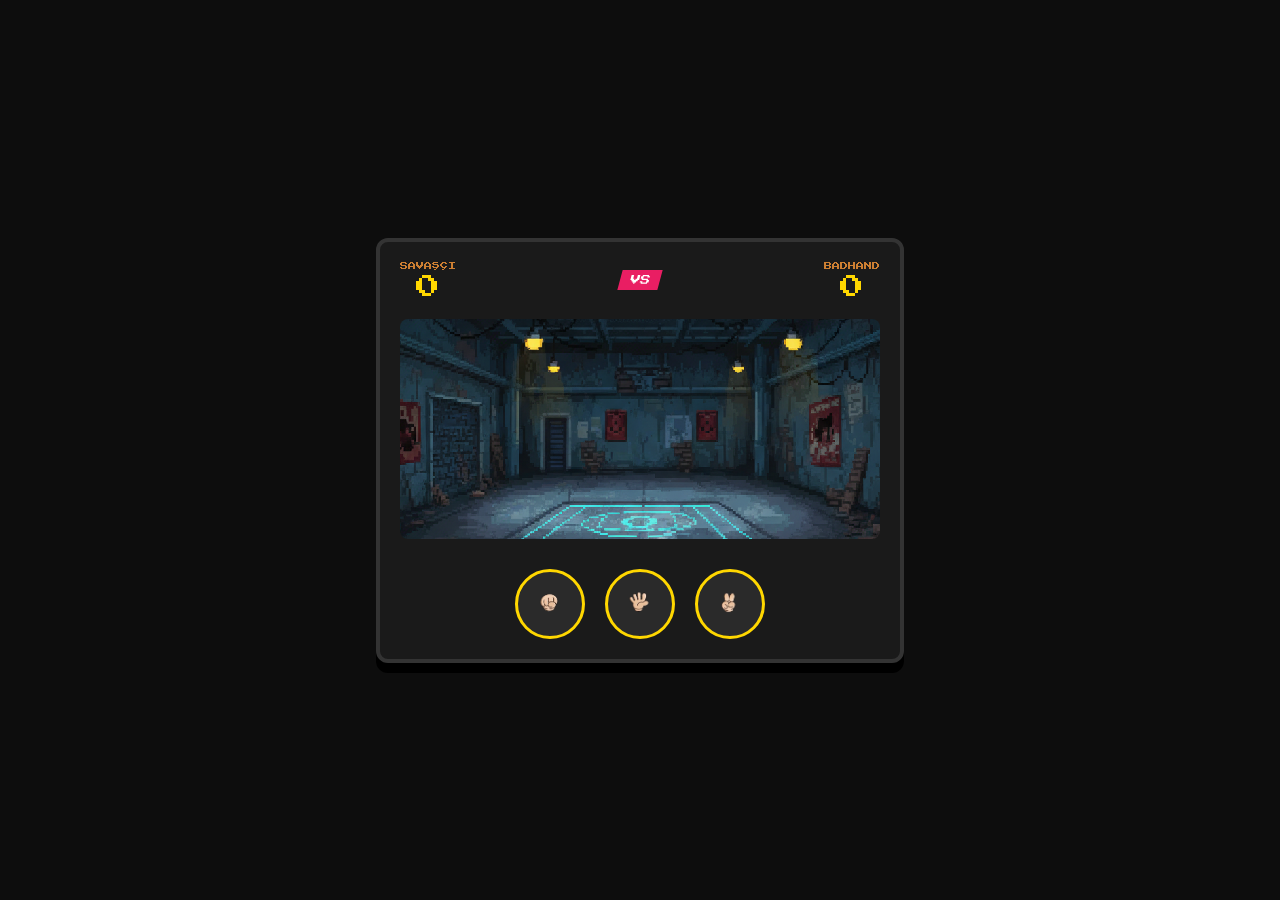
==== games/004tkm/index.html @ e52aca22 "Rename TKM.html to index.html" ====
<!DOCTYPE html>
<html lang="tr">
<head>
    <meta charset="UTF-8">
    <title>Pixel Duel: Dark Arena</title>
    <link href="https://fonts.googleapis.com/css2?family=Press+Start+2P&display=swap" rel="stylesheet">
    <link rel="stylesheet" href="TKM.css">
</head>
<body>
    <div class="game-container">
        <div class="header">
            <div class="score-card">
                <div id="p-name-label" class="label">SAVAŞÇI</div>
                <div id="player-score" class="score">0</div>
            </div>
            <div class="vs-badge">VS</div>
            <div class="score-card">
                <div id="b-name-label" class="label">BADHAND</div>
                <div id="bot-score" class="score">0</div>
            </div>
        </div>

        <div class="battle-arena" id="arena">
            <div id="p-spot" class="spotlight"></div>
            <div id="b-spot" class="spotlight"></div>
            
            <div class="hand-wrapper">
                <div id="player-hand" class="hand-sprite idle"></div>
                <div id="p-slash" class="slash-effect"></div>
            </div>
            
            <div class="hand-wrapper">
                <div id="bot-hand" class="hand-sprite idle"></div>
                <div id="b-slash" class="slash-effect"></div>
            </div>
        </div>

        <div class="controls">
            <button class="choice-btn" onclick="playGame('tas')" id="btn-tas"></button>
            <button class="choice-btn" onclick="playGame('kagit')" id="btn-kagit"></button>
            <button class="choice-btn" onclick="playGame('makas')" id="btn-makas"></button>
        </div>
    </div>
    <script src="TKM.js"></script>
</body>
</html>
---- games/004tkm/TKM.css ----
/* Temel Ayarlar */
body { 
    background-color: #0d0d0d; 
    color: white; 
    font-family: 'Press Start 2P', cursive; 
    display: flex; 
    justify-content: center; 
    align-items: center; 
    height: 100vh; 
    margin: 0; 
}

.game-container { 
    width: 480px; 
    background: #1a1a1a; 
    border: 4px solid #333; 
    padding: 20px; 
    border-radius: 12px; 
    box-shadow: 0 10px 0 #000; 
}

/* Arena Alanı */
.battle-arena {
    display: flex; 
    justify-content: space-around; 
    align-items: center;
    height: 220px; 
    background-image: url('images/arena.png');
    background-size: cover;
    background-position: center;
    image-rendering: pixelated;
    border-radius: 8px;
    position: relative; 
    overflow: hidden;
}

/* Spot Işığı ve Efektler */
.spotlight {
    position: absolute; top: 0; width: 150px; height: 100%;
    background: radial-gradient(circle at top, rgba(255, 255, 200, 0.4) 0%, transparent 80%);
    clip-path: polygon(25% 0, 75% 0, 100% 100%, 0 100%);
    opacity: 0; transition: opacity 0.3s; pointer-events: none; z-index: 2;
}
#p-spot { left: 40px; }
#b-spot { right: 40px; }
.show-spot { opacity: 1 !important; }

.slash-effect {
    position: absolute; top: 50%; left: 50%; width: 140%; height: 10px;
    background: #ff0000; transform: translate(-50%, -50%) rotate(-45deg) scaleX(0);
    box-shadow: 0 0 15px #f00; z-index: 10; pointer-events: none; opacity: 0;
}
.animate-slash { animation: slash-play 0.4s ease-out forwards; }
@keyframes slash-play {
    0% { transform: translate(-50%, -50%) rotate(-45deg) scaleX(0); opacity: 0; }
    20% { opacity: 1; }
    100% { transform: translate(-50%, -50%) rotate(-45deg) scaleX(1.2); opacity: 0; }
}

/* El Sprite'ları */
.hand-wrapper { position: relative; width: 128px; height: 128px; z-index: 3; }
.hand-sprite { 
    width: 100%; height: 100%; background-size: contain; 
    background-repeat: no-repeat; image-rendering: pixelated; transition: filter 0.3s;
}
#bot-hand { transform: scaleX(-1); }
.lose-fade { filter: brightness(0.3) grayscale(1); }

/* Kontroller */
.controls { display: flex; justify-content: center; gap: 20px; margin-top: 30px; }
.choice-btn {
    width: 70px; height: 70px; border: 3px solid #FFD700; background-color: #2a2a2a;
    background-size: 70%; background-position: center; background-repeat: no-repeat;
    cursor: pointer; transition: 0.2s; border-radius: 50%; /* Daha yuvarlak butonlar */
}
#btn-tas { background-image: url('images/BT.png'); }
#btn-kagit { background-image: url('images/BK.png'); }
#btn-makas { background-image: url('images/BM.png'); }

.choice-btn:hover { transform: scale(1.1); box-shadow: 0 0 15px rgba(255, 215, 0, 0.4); }

/* Üst Panel */
.header { display: flex; justify-content: space-between; margin-bottom: 20px; }
.score-card { text-align: center; }
.label { font-size: 8px; color: #CD7F32; margin-bottom: 5px; } /* Bronze tonu */
.score { font-size: 24px; color: #ffd700; }
.vs-badge { background: #e91e63; padding: 5px 10px; font-size: 10px; align-self: center; transform: skewX(-15deg); }

/* Animasyon Tanımları */
.idle { animation: idle-seq 3s infinite steps(1); }
@keyframes idle-seq {
    0%, 15%, 31%, 46%, 62%, 92%, 100% { background-image: url('images/1.png'); }
    8%, 38%, 54% { background-image: url('images/2.png'); }
    23%, 69%, 85% { background-image: url('images/3.png'); }
    42% { background-image: url('images/4.png'); }
    77% { background-image: url('images/5.png'); }
}
.tas-anim { background-image: url('images/got1.png') !important; }
.kagit-anim { background-image: url('images/gok1.png') !important; }
.makas-anim { background-image: url('images/gom1.png') !important; }
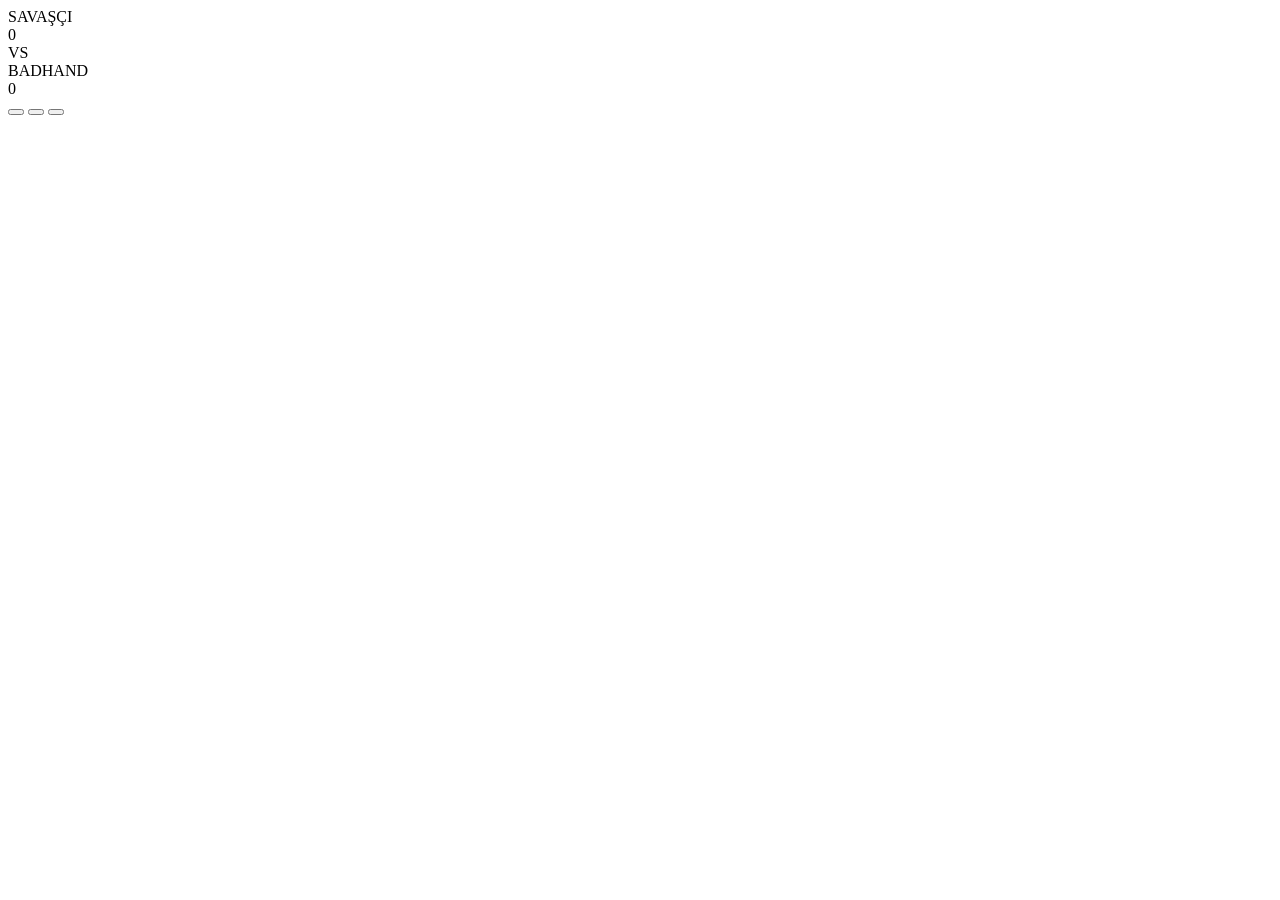
==== commit 37e071ef: "Fix casing for CSS and JS file references Updated stylesheet link and script reference to use lowerc" ====
--- a/games/004tkm/index.html
+++ b/games/004tkm/index.html
@@ -4,7 +4,7 @@
     <meta charset="UTF-8">
     <title>Pixel Duel: Dark Arena</title>
     <link href="https://fonts.googleapis.com/css2?family=Press+Start+2P&display=swap" rel="stylesheet">
-    <link rel="stylesheet" href="TKM.css">
+    <link rel="stylesheet" href="tkm.css">
 </head>
 <body>
     <div class="game-container">
@@ -41,6 +41,6 @@
             <button class="choice-btn" onclick="playGame('makas')" id="btn-makas"></button>
         </div>
     </div>
-    <script src="TKM.js"></script>
+    <script src="tkm.js"></script>
 </body>
 </html>
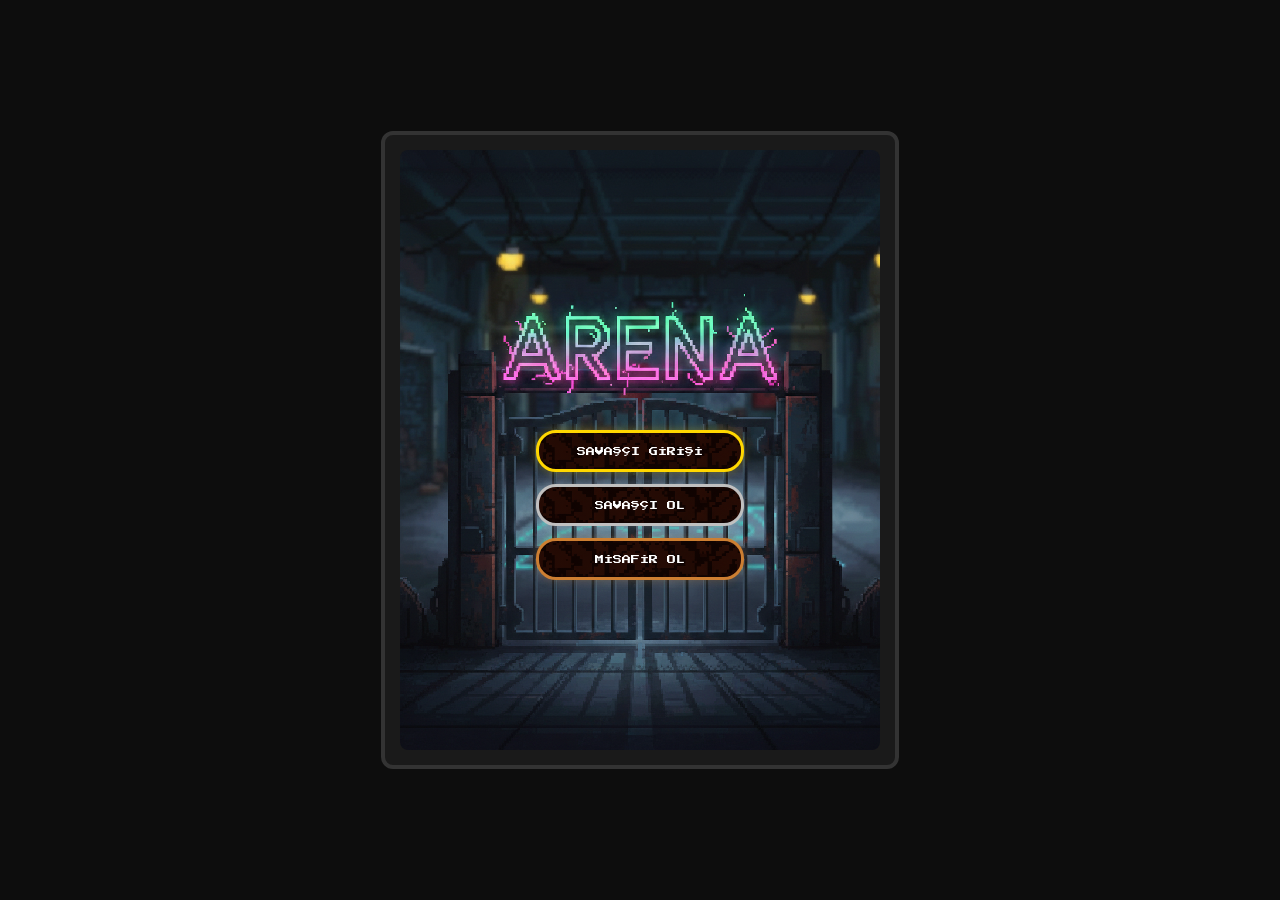
==== commit 53831c69: "Rename main.html to index.html" ====
--- a/games/004tkm/index.html
+++ b/games/004tkm/index.html
@@ -2,45 +2,30 @@
 <html lang="tr">
 <head>
     <meta charset="UTF-8">
-    <title>Pixel Duel: Dark Arena</title>
+    <meta name="viewport" content="width=device-width, initial-scale=1.0">
+    <title>Arena - Savaşçı Girişi</title>
     <link href="https://fonts.googleapis.com/css2?family=Press+Start+2P&display=swap" rel="stylesheet">
-    <link rel="stylesheet" href="tkm.css">
+    <link rel="stylesheet" href="main.css">
 </head>
 <body>
     <div class="game-container">
-        <div class="header">
-            <div class="score-card">
-                <div id="p-name-label" class="label">SAVAŞÇI</div>
-                <div id="player-score" class="score">0</div>
+        <div class="main-content">
+            <div class="auth-box" id="main-menu">
+                <button id="btn-login" class="pixel-gate-btn gold">SAVAŞÇI GİRİŞİ</button>
+                <button id="btn-register" class="pixel-gate-btn silver">SAVAŞÇI OL</button>
+                <button id="btn-guest" class="pixel-gate-btn bronze">MİSAFİR OL</button>
             </div>
-            <div class="vs-badge">VS</div>
-            <div class="score-card">
-                <div id="b-name-label" class="label">BADHAND</div>
-                <div id="bot-score" class="score">0</div>
+
+            <div id="guest-panel" class="guest-modal" style="display: none;">
+                <p class="panel-text">ADINI SÖYLE YABANCI...</p>
+                <input type="text" id="guest-name-input" class="pixel-input" maxlength="12" placeholder="...">
+                <div class="panel-buttons">
+                    <button id="btn-confirm-guest" class="pixel-gate-btn bronze small">GİRİŞ</button>
+                    <button id="btn-cancel-guest" class="pixel-gate-btn silver small">GERİ</button>
+                </div>
             </div>
         </div>
-
-        <div class="battle-arena" id="arena">
-            <div id="p-spot" class="spotlight"></div>
-            <div id="b-spot" class="spotlight"></div>
-            
-            <div class="hand-wrapper">
-                <div id="player-hand" class="hand-sprite idle"></div>
-                <div id="p-slash" class="slash-effect"></div>
-            </div>
-            
-            <div class="hand-wrapper">
-                <div id="bot-hand" class="hand-sprite idle"></div>
-                <div id="b-slash" class="slash-effect"></div>
-            </div>
-        </div>
-
-        <div class="controls">
-            <button class="choice-btn" onclick="playGame('tas')" id="btn-tas"></button>
-            <button class="choice-btn" onclick="playGame('kagit')" id="btn-kagit"></button>
-            <button class="choice-btn" onclick="playGame('makas')" id="btn-makas"></button>
-        </div>
     </div>
-    <script src="tkm.js"></script>
+    <script src="main.js"></script>
 </body>
 </html>
--- a/games/004tkm/main.css
+++ b/games/004tkm/main.css
@@ -0,0 +1,60 @@
+body, html {
+    margin: 0; padding: 0; height: 100vh;
+    display: flex; justify-content: center; align-items: center;
+    background-color: #0d0d0d; overflow: hidden;
+    font-family: 'Press Start 2P', cursive;
+}
+
+.game-container {
+    width: 480px; height: 600px;
+    background: #1a1a1a; border: 4px solid #333;
+    border-radius: 12px; padding: 15px; display: flex; flex-direction: column;
+}
+
+.main-content {
+    flex: 1; background-image: url('images/mainbck.png');
+    background-size: cover; background-position: center;
+    image-rendering: pixelated; border-radius: 8px;
+    display: flex; justify-content: center; align-items: center; position: relative;
+}
+
+.auth-box { display: flex; flex-direction: column; gap: 12px; margin-top: 110px; }
+
+/* Buton Temelleri */
+.pixel-gate-btn {
+    width: 208px; height: 42px; color: #fff;
+    font-family: 'Press Start 2P', cursive; font-size: 9px;
+    cursor: pointer; text-transform: uppercase;
+    background: linear-gradient(rgba(0,0,0,0.6), rgba(0,0,0,0.6)), url('images/butontema.png');
+    background-size: cover; border-radius: 20px;
+    transition: all 0.2s; display: flex; justify-content: center; align-items: center;
+}
+
+.pixel-gate-btn.small { width: 95px; height: 35px; font-size: 7px; }
+
+/* Metalik Kenarlıklar */
+.gold { border: 3px solid #FFD700; box-shadow: 0 0 10px rgba(255,215,0,0.3); }
+.silver { border: 3px solid #C0C0C0; box-shadow: 0 0 10px rgba(192,192,192,0.3); }
+.bronze { border: 3px solid #CD7F32; box-shadow: 0 0 10px rgba(205,127,50,0.3); }
+
+.pixel-gate-btn:hover { filter: brightness(1.2); transform: scale(1.05); }
+.pixel-gate-btn:active { transform: scale(0.95); }
+
+/* Giriş Paneli (Guest Modal) */
+.guest-modal {
+    background: linear-gradient(rgba(0,0,0,0.85), rgba(0,0,0,0.85)), url('images/butontema.png');
+    background-size: cover; border: 3px solid #CD7F32;
+    border-radius: 15px; padding: 25px;
+    display: flex; flex-direction: column; align-items: center; gap: 15px;
+    box-shadow: 0 0 40px #000; z-index: 10;
+}
+
+.panel-text { color: #CD7F32; font-size: 8px; margin: 0; }
+
+.pixel-input {
+    background: #111; border: 2px solid #CD7F32;
+    color: #fff; font-family: 'Press Start 2P', cursive;
+    font-size: 10px; padding: 8px; width: 160px; text-align: center; outline: none;
+}
+
+.panel-buttons { display: flex; gap: 8px; }
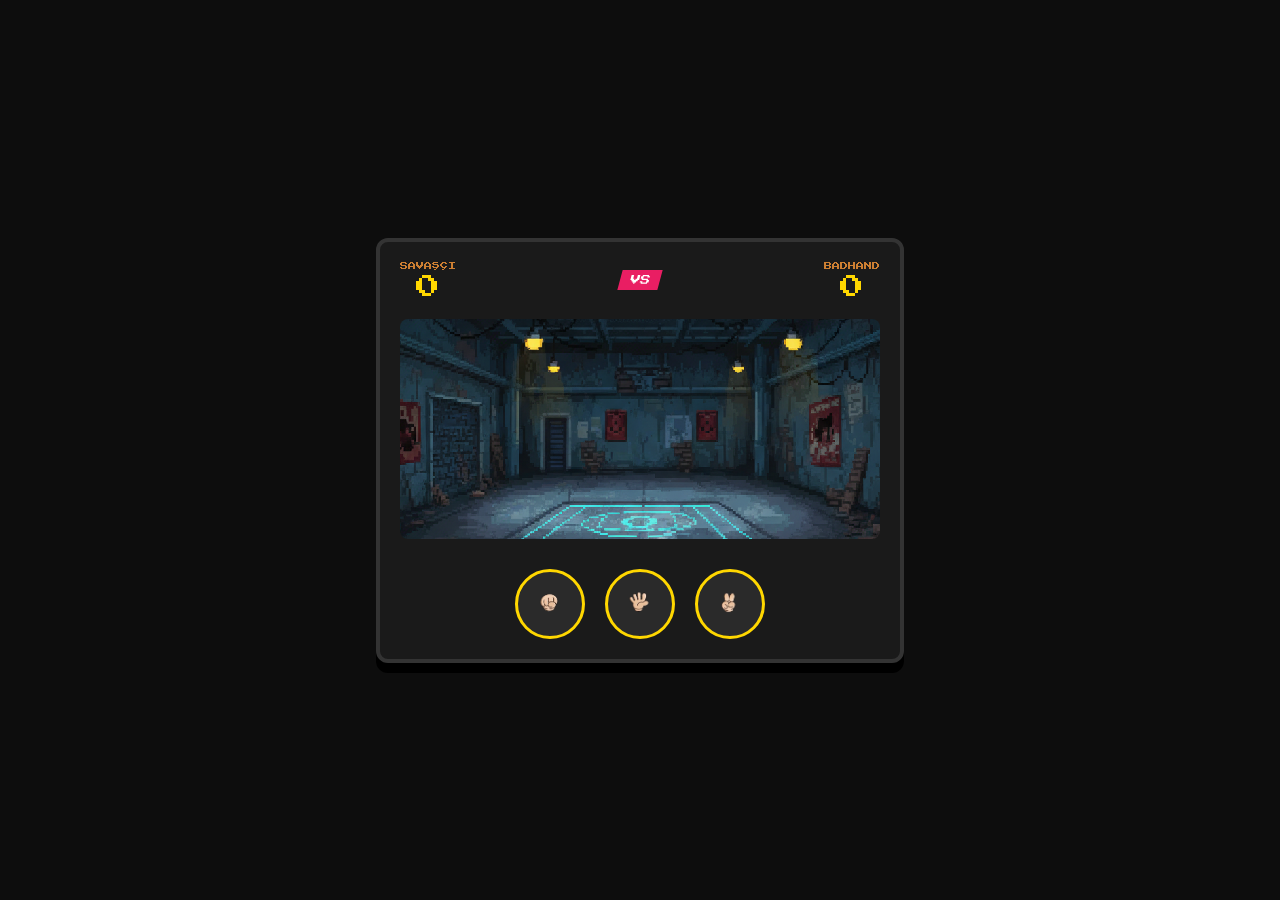
==== commit d3fcb879: "Rename tkm.html to index.html" ====
--- a/games/004tkm/index.html
+++ b/games/004tkm/index.html
@@ -2,30 +2,45 @@
 <html lang="tr">
 <head>
     <meta charset="UTF-8">
-    <meta name="viewport" content="width=device-width, initial-scale=1.0">
-    <title>Arena - Savaşçı Girişi</title>
+    <title>Pixel Duel: Dark Arena</title>
     <link href="https://fonts.googleapis.com/css2?family=Press+Start+2P&display=swap" rel="stylesheet">
-    <link rel="stylesheet" href="main.css">
+    <link rel="stylesheet" href="tkm.css">
 </head>
 <body>
     <div class="game-container">
-        <div class="main-content">
-            <div class="auth-box" id="main-menu">
-                <button id="btn-login" class="pixel-gate-btn gold">SAVAŞÇI GİRİŞİ</button>
-                <button id="btn-register" class="pixel-gate-btn silver">SAVAŞÇI OL</button>
-                <button id="btn-guest" class="pixel-gate-btn bronze">MİSAFİR OL</button>
+        <div class="header">
+            <div class="score-card">
+                <div id="p-name-label" class="label">SAVAŞÇI</div>
+                <div id="player-score" class="score">0</div>
             </div>
-
-            <div id="guest-panel" class="guest-modal" style="display: none;">
-                <p class="panel-text">ADINI SÖYLE YABANCI...</p>
-                <input type="text" id="guest-name-input" class="pixel-input" maxlength="12" placeholder="...">
-                <div class="panel-buttons">
-                    <button id="btn-confirm-guest" class="pixel-gate-btn bronze small">GİRİŞ</button>
-                    <button id="btn-cancel-guest" class="pixel-gate-btn silver small">GERİ</button>
-                </div>
+            <div class="vs-badge">VS</div>
+            <div class="score-card">
+                <div id="b-name-label" class="label">BADHAND</div>
+                <div id="bot-score" class="score">0</div>
             </div>
         </div>
+
+        <div class="battle-arena" id="arena">
+            <div id="p-spot" class="spotlight"></div>
+            <div id="b-spot" class="spotlight"></div>
+            
+            <div class="hand-wrapper">
+                <div id="player-hand" class="hand-sprite idle"></div>
+                <div id="p-slash" class="slash-effect"></div>
+            </div>
+            
+            <div class="hand-wrapper">
+                <div id="bot-hand" class="hand-sprite idle"></div>
+                <div id="b-slash" class="slash-effect"></div>
+            </div>
+        </div>
+
+        <div class="controls">
+            <button class="choice-btn" onclick="playGame('tas')" id="btn-tas"></button>
+            <button class="choice-btn" onclick="playGame('kagit')" id="btn-kagit"></button>
+            <button class="choice-btn" onclick="playGame('makas')" id="btn-makas"></button>
+        </div>
     </div>
-    <script src="main.js"></script>
+    <script src="tkm.js"></script>
 </body>
 </html>
--- a/games/004tkm/tkm.css
+++ b/games/004tkm/tkm.css
@@ -0,0 +1,100 @@
+/* Temel Ayarlar */
+body { 
+    background-color: #0d0d0d; 
+    color: white; 
+    font-family: 'Press Start 2P', cursive; 
+    display: flex; 
+    justify-content: center; 
+    align-items: center; 
+    height: 100vh; 
+    margin: 0; 
+}
+
+.game-container { 
+    width: 480px; 
+    background: #1a1a1a; 
+    border: 4px solid #333; 
+    padding: 20px; 
+    border-radius: 12px; 
+    box-shadow: 0 10px 0 #000; 
+}
+
+/* Arena Alanı */
+.battle-arena {
+    display: flex; 
+    justify-content: space-around; 
+    align-items: center;
+    height: 220px; 
+    background-image: url('images/arena.png');
+    background-size: cover;
+    background-position: center;
+    image-rendering: pixelated;
+    border-radius: 8px;
+    position: relative; 
+    overflow: hidden;
+}
+
+/* Spot Işığı ve Efektler */
+.spotlight {
+    position: absolute; top: 0; width: 150px; height: 100%;
+    background: radial-gradient(circle at top, rgba(255, 255, 200, 0.4) 0%, transparent 80%);
+    clip-path: polygon(25% 0, 75% 0, 100% 100%, 0 100%);
+    opacity: 0; transition: opacity 0.3s; pointer-events: none; z-index: 2;
+}
+#p-spot { left: 40px; }
+#b-spot { right: 40px; }
+.show-spot { opacity: 1 !important; }
+
+.slash-effect {
+    position: absolute; top: 50%; left: 50%; width: 140%; height: 10px;
+    background: #ff0000; transform: translate(-50%, -50%) rotate(-45deg) scaleX(0);
+    box-shadow: 0 0 15px #f00; z-index: 10; pointer-events: none; opacity: 0;
+}
+.animate-slash { animation: slash-play 0.4s ease-out forwards; }
+@keyframes slash-play {
+    0% { transform: translate(-50%, -50%) rotate(-45deg) scaleX(0); opacity: 0; }
+    20% { opacity: 1; }
+    100% { transform: translate(-50%, -50%) rotate(-45deg) scaleX(1.2); opacity: 0; }
+}
+
+/* El Sprite'ları */
+.hand-wrapper { position: relative; width: 128px; height: 128px; z-index: 3; }
+.hand-sprite { 
+    width: 100%; height: 100%; background-size: contain; 
+    background-repeat: no-repeat; image-rendering: pixelated; transition: filter 0.3s;
+}
+#bot-hand { transform: scaleX(-1); }
+.lose-fade { filter: brightness(0.3) grayscale(1); }
+
+/* Kontroller */
+.controls { display: flex; justify-content: center; gap: 20px; margin-top: 30px; }
+.choice-btn {
+    width: 70px; height: 70px; border: 3px solid #FFD700; background-color: #2a2a2a;
+    background-size: 70%; background-position: center; background-repeat: no-repeat;
+    cursor: pointer; transition: 0.2s; border-radius: 50%; /* Daha yuvarlak butonlar */
+}
+#btn-tas { background-image: url('images/BT.png'); }
+#btn-kagit { background-image: url('images/BK.png'); }
+#btn-makas { background-image: url('images/BM.png'); }
+
+.choice-btn:hover { transform: scale(1.1); box-shadow: 0 0 15px rgba(255, 215, 0, 0.4); }
+
+/* Üst Panel */
+.header { display: flex; justify-content: space-between; margin-bottom: 20px; }
+.score-card { text-align: center; }
+.label { font-size: 8px; color: #CD7F32; margin-bottom: 5px; } /* Bronze tonu */
+.score { font-size: 24px; color: #ffd700; }
+.vs-badge { background: #e91e63; padding: 5px 10px; font-size: 10px; align-self: center; transform: skewX(-15deg); }
+
+/* Animasyon Tanımları */
+.idle { animation: idle-seq 3s infinite steps(1); }
+@keyframes idle-seq {
+    0%, 15%, 31%, 46%, 62%, 92%, 100% { background-image: url('images/1.png'); }
+    8%, 38%, 54% { background-image: url('images/2.png'); }
+    23%, 69%, 85% { background-image: url('images/3.png'); }
+    42% { background-image: url('images/4.png'); }
+    77% { background-image: url('images/5.png'); }
+}
+.tas-anim { background-image: url('images/got1.png') !important; }
+.kagit-anim { background-image: url('images/gok1.png') !important; }
+.makas-anim { background-image: url('images/gom1.png') !important; }
